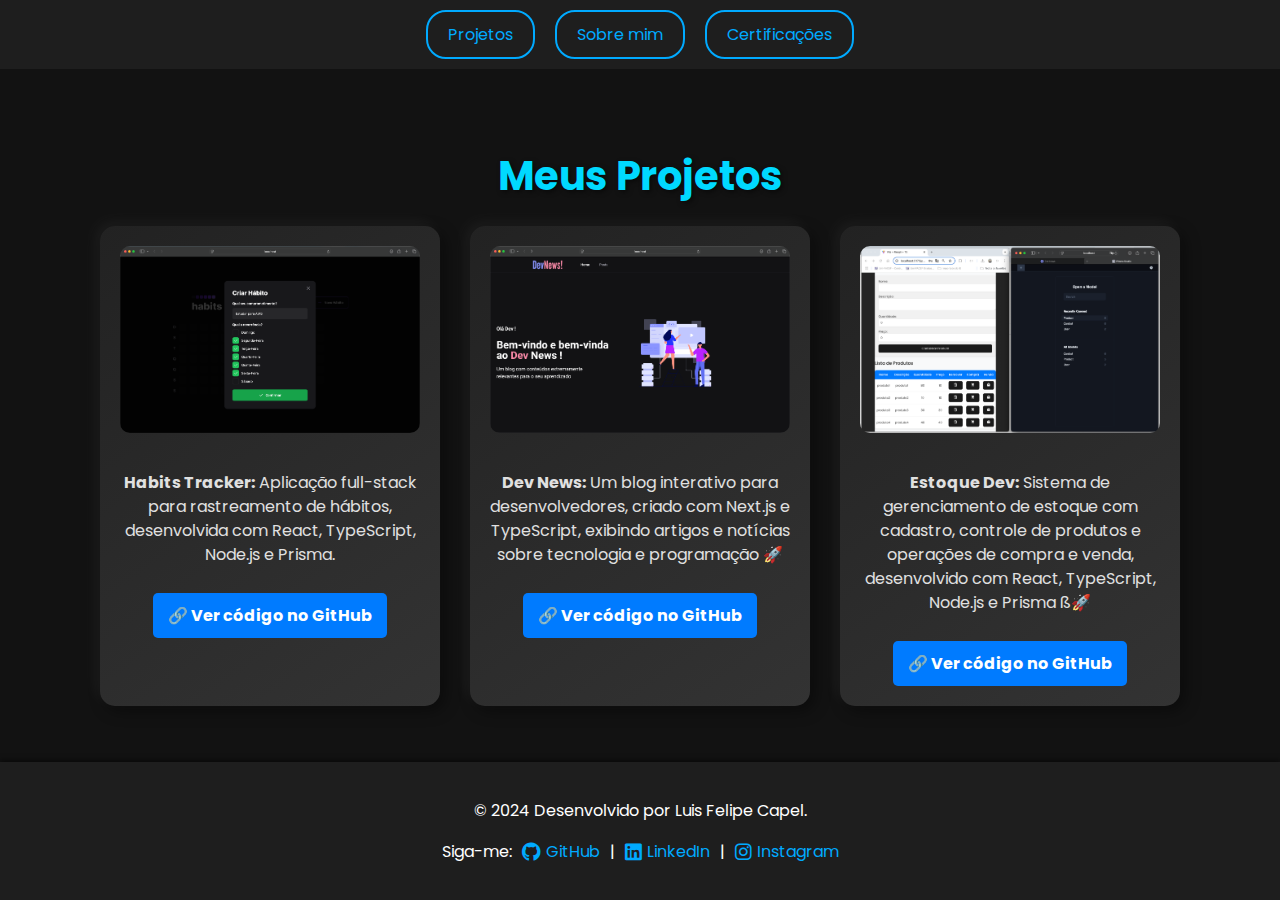
==== index.html @ 34c338ec "Iniciando novo repositório" ====
<!DOCTYPE html>
<html lang="pt-br">

<head>
  <meta charset="UTF-8" />
  <meta http-equiv="X-UA-Compatible" content="IE=edge" />
  <meta name="viewport" content="width=device-width, initial-scale=1.0" />
  <title>Meus Projetos</title>
  <link href="https://cdnjs.cloudflare.com/ajax/libs/font-awesome/6.0.0-beta3/css/all.min.css" rel="stylesheet" />
  <link rel="stylesheet" href="/styles/style-home.css"/>
</head>

<body>
  <header class="cabecalho">
    <nav class="cabecalho__menu">
      <a class="cabecalho__menu__link" href="index.html">Projetos</a>
      <a class="cabecalho__menu__link" href="about.html">Sobre mim</a>
      <a class="cabecalho__menu__link" href="certificacoes.html">Certificações</a>
    </nav>
  </header>

  <main class="certifications">
    <h1>Meus Projetos</h1>
    <section class="certifications__container">
      <div class="certification">
        <img src="./assets/fotohabits.png" alt="Habits Tracker" />
        <p><strong>Habits Tracker:</strong> Aplicação full-stack para rastreamento de hábitos, desenvolvida com React, TypeScript, Node.js e Prisma.</p>
        <a href="https://github.com/CapelLuisFelipe/Habits" target="_blank">🔗 Ver código no GitHub</a>
      </div>
      <div class="certification">
        <img src="./assets/projeto2.png" alt="Projeto 2" />
        <p><strong>Dev News:</strong> Um blog interativo para desenvolvedores, criado com Next.js e TypeScript, exibindo artigos e notícias sobre tecnologia e programação 🚀</p>
        <a href="https://github.com/CapelLuisFelipe/dev-news" target="_blank">🔗 Ver código no GitHub</a>
      </div>
      <div class="certification">
        <img src="./assets/projeto3.png" alt="Projeto 2" />
        <p><strong>Estoque Dev:</strong> Sistema de gerenciamento de estoque com cadastro, controle de produtos e operações de compra e venda, desenvolvido com React, TypeScript, Node.js e Prisma ß🚀</p>
        <a href="https://github.com/CapelLuisFelipe/Stock-Full" target="_blank">🔗 Ver código no GitHub</a>
      </div>
    </section>
  </main>

  <footer>
    <p>&copy; 2024 Desenvolvido por Luis Felipe Capel.</p>
    <p>
      Siga-me:
      <a href="https://github.com/CapelLuisFelipe" target="_blank">
        <i class="fab fa-github"></i> GitHub
      </a> |
      <a href="https://linkedin.com/in/luis-felipe-capel-832251249/" target="_blank">
        <i class="fab fa-linkedin"></i> LinkedIn
      </a> |
      <a href="https://instagram.com/luis.felipe.capel/" target="_blank">
        <i class="fab fa-instagram"></i> Instagram
      </a>
    </p>
  </footer>
</body>
</html>
---- styles/style-home.css ----
@import url("https://cdnjs.cloudflare.com/ajax/libs/font-awesome/6.0.0-beta3/css/all.min.css");
@import url("https://fonts.googleapis.com/css2?family=Krona+One&family=Montserrat:wght@400;600&family=Poppins:wght@300;400;600&display=swap");

/* Reset básico */
body {
  display: flex;
  flex-direction: column;
  min-height: 100vh;
  margin: 0;
  padding: 0;
  box-sizing: border-box;
  font-family: 'Poppins', Arial, sans-serif;
  background-color: #121212;
  color: #fff;
}

/* Cabeçalho */
.cabecalho {
  display: flex;
  justify-content: center;
  background-color: #1e1e1e;
  padding: 10px 0;
}

.cabecalho__menu {
  display: flex;
  gap: 20px;
}

.cabecalho__menu__link {
  text-decoration: none;
  color: #0af;
  padding: 10px 20px;
  border: 2px solid #0af;
  border-radius: 20px;
  transition: all 0.3s ease;
}

.cabecalho__menu__link:hover {
  background-color: #0af;
  color: #000;
}

/* Apresentação */
main {
  flex: 1;
  padding: 50px 20px;
  text-align: center;
}

.certifications {
  max-width: 1200px;
  margin: 0 auto;
}

.certifications h1 {
  font-size: 2.5rem;
  color: #00d9ff;
  text-shadow: 2px 2px 5px rgba(0, 0, 0, 0.5);
  margin-bottom: 20px;
}

/* Container de projetos */
.certifications__container {
  display: flex;
  flex-wrap: wrap;
  gap: 30px;
  justify-content: center;
}

.certification {
  background: linear-gradient(145deg, #222, #333);
  border-radius: 15px;
  box-shadow: 5px 5px 15px rgba(0, 0, 0, 0.4), -5px -5px 15px rgba(255, 255, 255, 0.05);
  padding: 20px;
  text-align: center;
  max-width: 300px;
  width: 100%;
  color: #e0e0e0;
}

.certification img {
  max-width: 100%;
  height: auto;
  border-radius: 10px;
  margin-bottom: 15px;
}

.certification p {
  font-size: 1rem;
  line-height: 1.5;
}

.certification a {
  display: inline-block;
  margin-top: 10px;
  padding: 10px 15px;
  background: #007bff;
  color: white;
  text-decoration: none;
  border-radius: 5px;
  font-weight: bold;
}

.certification a:hover {
  background: #0056b3;
}

/* Rodapé */
footer {
  width: 100%;
  background-color: #1e1e1e;
  text-align: center;
  padding: 20px 0;
  color: #fff;
  box-shadow: 0px -2px 5px rgba(0, 0, 0, 0.5);
}

footer p {
  display: flex;
  flex-wrap: wrap;
  justify-content: center;
  gap: 10px;
}

footer a {
  color: #0af;
  text-decoration: none;
  display: inline-flex;
  align-items: center;
  gap: 5px;
  font-size: 1rem;
}

footer a i {
  font-size: 1.2rem;
}

footer a:hover {
  text-decoration: underline;
}
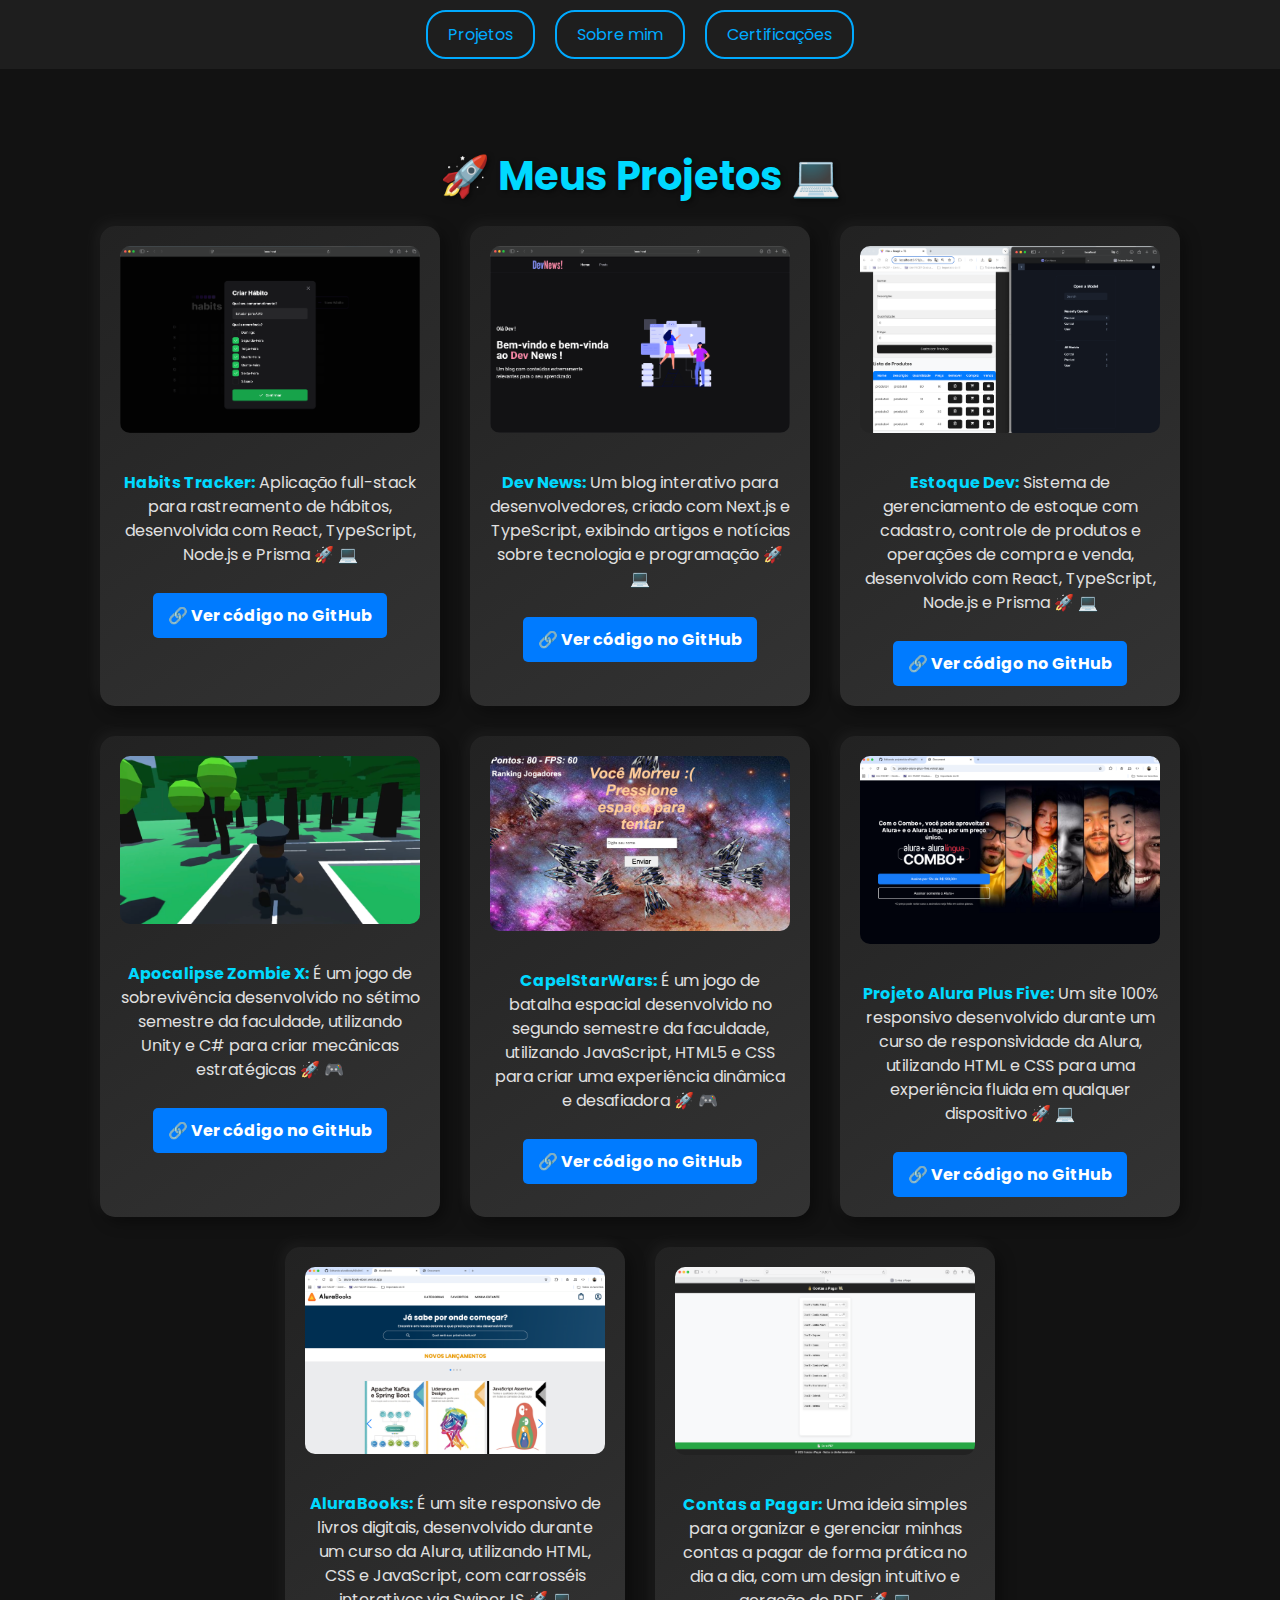
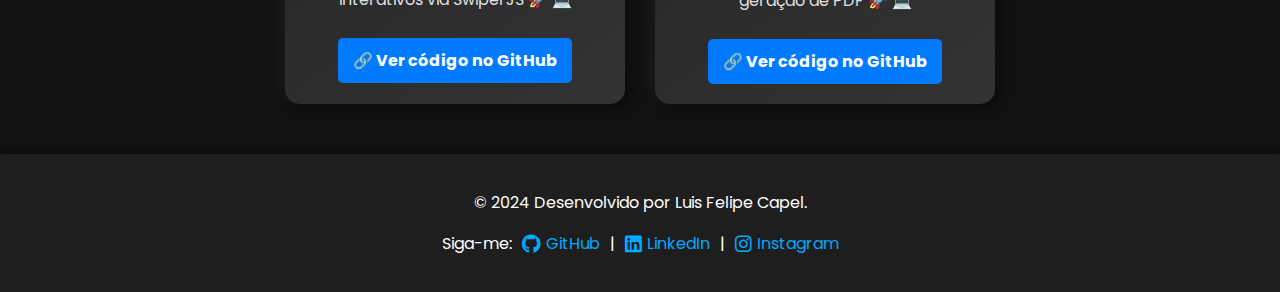
==== commit 4b372a35: "adicionando novos Projetos" ====
--- a/index.html
+++ b/index.html
@@ -20,22 +20,47 @@
   </header>
 
   <main class="certifications">
-    <h1>Meus Projetos</h1>
+    <h1>🚀 Meus Projetos 💻</h1>
     <section class="certifications__container">
       <div class="certification">
         <img src="./assets/fotohabits.png" alt="Habits Tracker" />
-        <p><strong>Habits Tracker:</strong> Aplicação full-stack para rastreamento de hábitos, desenvolvida com React, TypeScript, Node.js e Prisma.</p>
+        <p><strong class="destaque">Habits Tracker:</strong> Aplicação full-stack para rastreamento de hábitos, desenvolvida com React, TypeScript, Node.js e Prisma 🚀 💻</p>
         <a href="https://github.com/CapelLuisFelipe/Habits" target="_blank">🔗 Ver código no GitHub</a>
       </div>
       <div class="certification">
         <img src="./assets/projeto2.png" alt="Projeto 2" />
-        <p><strong>Dev News:</strong> Um blog interativo para desenvolvedores, criado com Next.js e TypeScript, exibindo artigos e notícias sobre tecnologia e programação 🚀</p>
+        <p><strong class="destaque">Dev News:</strong> Um blog interativo para desenvolvedores, criado com Next.js e TypeScript, exibindo artigos e notícias sobre tecnologia e programação 🚀 💻</p>
         <a href="https://github.com/CapelLuisFelipe/dev-news" target="_blank">🔗 Ver código no GitHub</a>
       </div>
       <div class="certification">
-        <img src="./assets/projeto3.png" alt="Projeto 2" />
-        <p><strong>Estoque Dev:</strong> Sistema de gerenciamento de estoque com cadastro, controle de produtos e operações de compra e venda, desenvolvido com React, TypeScript, Node.js e Prisma ß🚀</p>
+        <img src="./assets/projeto3.png" alt="Projeto 3" />
+        <p><strong class="destaque">Estoque Dev:</strong> Sistema de gerenciamento de estoque com cadastro, controle de produtos e operações de compra e venda, desenvolvido com React, TypeScript, Node.js e Prisma 🚀 💻</p>
         <a href="https://github.com/CapelLuisFelipe/Stock-Full" target="_blank">🔗 Ver código no GitHub</a>
+      </div>
+      <div class="certification">
+        <img src="./assets/projeto4.png" alt="Projeto 4" />
+        <p><strong class="destaque">Apocalipse Zombie X:</strong> É um jogo de sobrevivência desenvolvido no sétimo semestre da faculdade, utilizando Unity e C# para criar mecânicas estratégicas 🚀 🎮 </p>
+        <a href="https://github.com/CapelLuisFelipe/Apocal-pseZombieX" target="_blank">🔗 Ver código no GitHub</a>
+      </div>
+      <div class="certification">
+        <img src="./assets/projeto5.png" alt="Projeto 5" />
+        <p><strong class="destaque">CapelStarWars:</strong>  É um jogo de batalha espacial desenvolvido no segundo semestre da faculdade, utilizando JavaScript, HTML5 e CSS para criar uma experiência dinâmica e desafiadora 🚀 🎮 </p>
+        <a href="https://github.com/CapelLuisFelipe/CapelStarWars" target="_blank">🔗 Ver código no GitHub</a>
+      </div>
+      <div class="certification">
+        <img src="./assets/projeto6.png" alt="Projeto 6" />
+        <p><strong class="destaque">Projeto Alura Plus Five:</strong>  Um site 100% responsivo desenvolvido durante um curso de responsividade da Alura, utilizando HTML e CSS para uma experiência fluida em qualquer dispositivo 🚀 💻 </p>
+        <a href="https://github.com/CapelLuisFelipe/projetoAluraPlus" target="_blank">🔗 Ver código no GitHub</a>
+      </div>
+      <div class="certification">
+        <img src="./assets/projeto7.png" alt="Projeto 7" />
+        <p><strong class="destaque">AluraBooks:</strong>  É um site responsivo de livros digitais, desenvolvido durante um curso da Alura, utilizando HTML, CSS e JavaScript, com carrosséis interativos via SwiperJS 🚀 💻 </p>
+        <a href="https://github.com/CapelLuisFelipe/aluraBook" target="_blank">🔗 Ver código no GitHub</a>
+      </div>
+      <div class="certification">
+        <img src="./assets/projeto8.png" alt="Projeto 8" />
+        <p><strong class="destaque">Contas a Pagar:</strong>  Uma ideia simples para organizar e gerenciar minhas contas a pagar de forma prática no dia a dia, com um design intuitivo e geração de PDF 🚀 💻 </p>
+        <a href="https://github.com/CapelLuisFelipe/ContasPagar" target="_blank">🔗 Ver código no GitHub</a>
       </div>
     </section>
   </main>
@@ -55,5 +80,11 @@
       </a>
     </p>
   </footer>
+  <script>
+    const cssFile = document.createElement("link");
+    cssFile.rel = "stylesheet";
+    cssFile.href = "https://portfolio-capel.s3.us-east-1.amazonaws.com/styles/style-home.css?v=" + new Date().getTime();
+    document.head.appendChild(cssFile);
+  </script>
 </body>
 </html>
--- a/styles/style-home.css
+++ b/styles/style-home.css
@@ -139,3 +139,8 @@
 footer a:hover {
   text-decoration: underline;
 }
+
+.destaque {
+  color: #00d9ff;
+  font-weight: bold;
+}